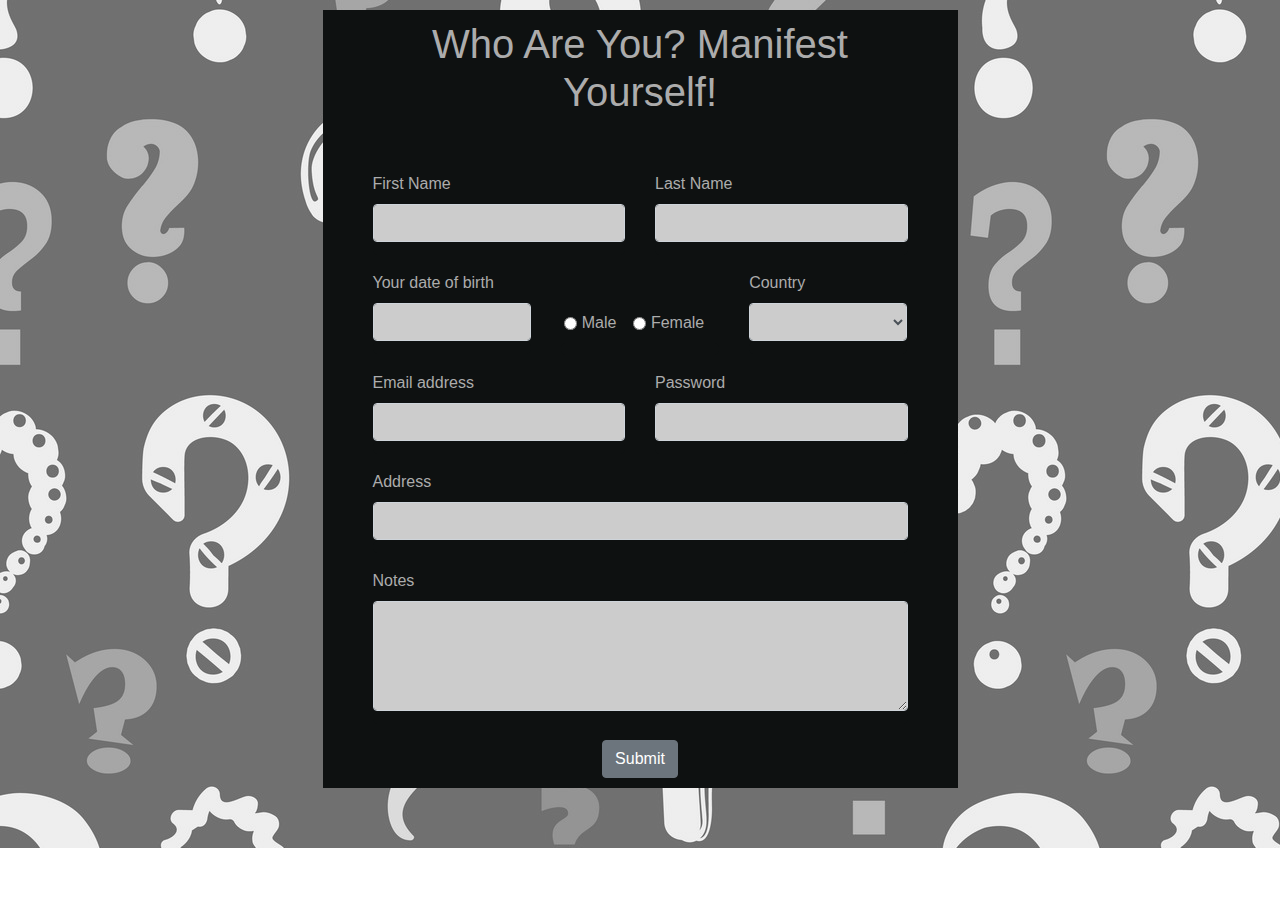
==== index.html @ 377a621a "init" ====
<!DOCTYPE html>
<html lang="en">
<head>
	<title>Manifest</title>
	<meta charset="utf-8">
	<meta name="viewport" content="width=device-width, initial-scale=1, shrink-to-fit=no">
	<link rel="stylesheet" href="css/bootstrap.css">
	<link href="css/jquery-ui.css" rel="stylesheet">
	<link rel="stylesheet" href="css/main.css">
	<script type="text/javascript" src="js/jquery-3.3.1.js"></script>
	<script type="text/javascript" src="js/jquery-ui.js"></script>
	<script type="text/javascript" src="js/countrypicker.js"></script>
	<script type="text/javascript" src="js/main.js"></script>
</head>

<body>
<div class="container-fluid black-container">
	<div class="row">
		<div class="col-md-6 offset-md-3 form-container">
			<h1 class="text-center">Who Are You? Manifest Yourself!</h1>
			<br>
			<br>
			<form>
				<div class="row">
					<div class="col-md-6">
						<div class="form-group">
							<label for="firstName">First Name</label>
							<input type="text" class="form-control" id="firstName" data-validation="firstName" placeholder="">
						</div>
						<div class="alert alert-danger" id="firstNameError" role="alert"></div>
					</div>
					<div class="col-md-6">
						<div class="form-group">
							<label for="lastName">Last Name</label>
							<input type="text" class="form-control" id="lastName" data-validation="lastName" placeholder="">
						</div>
						<div class="alert alert-danger" id="lastNameError" role="alert"></div>
					</div>
				</div>
				<div class="row">
					<div class="col-md-4">
						<div class="form-group">
							<label for="birthday">Your date of birth</label>
							<input type="text" class="form-control" id="birthday" data-validation="birthday" placeholder="">
						</div>
						<div class="alert alert-danger" id="birthdayError" role="alert"></div>
					</div>
					<div class="col-md-4 gender-down text-center">
						<div class="form-check form-check-inline">
							<input class="form-check-input" type="radio" name="radios" id="gender" data-validation="gender" value="">
							<label class="form-check-label" for="gender1">Male</label>
						</div>
						<div class="form-check form-check-inline">
							<input class="form-check-input" type="radio" name="radios" id="gender2" value="">
							<label class="form-check-label" for="gender2">Female</label>
						</div>
						<div class="alert alert-danger" id="genderError" role="alert"></div>
					</div>
					<div class="col-md-4">
						<div class="form-group">
							<label for="country">Country</label>
		<!-- 						  use jQuery plugin countrypicker by Saganic(https://github.com/Saganic/country-picker) -->
							<select class="form-control countrypicker" id="country" data-validation="country" data-default=""></select>
						</div>
						<div class="alert alert-danger" id="countryError" role="alert"></div>
					</div>
				</div>
				<div class="row">
					<div class="col-md-6">
						<div class="form-group">
							<label for="email">Email address</label>
							<input type="email" class="form-control" id="email" data-validation="email" placeholder="">
						</div>
						<div class="alert alert-danger" id="emailError" role="alert"></div>
					</div>
					<div class="col-md-6">
						<div class="form-group">
							<label for="password">Password</label>
							<input type="password" class="form-control" id="password" data-validation="password" placeholder="">
						</div>
						<div class="alert alert-danger" id="passwordError" role="alert"></div>
					</div>
				</div>
				<div class="form-group">
					<label for="address">Address</label>
					<input type="text" class="form-control" id="address" data-validation="address" placeholder="">
				</div>
				<div class="alert alert-danger" id="addressError" role="alert"></div>
				<div class="form-group">
					<label for="textarea">Notes</label>
					<textarea class="form-control" id="textarea" rows="4" data-validation="textarea" placeholder=""></textarea>
				</div>
				<div class="alert alert-danger" id="textareaError" role="alert"></div>
			</form>
			<div class="text-center">
				<button type="submit" class="btn btn-secondary" id="submit">Submit</button>
			</div>
		</div>
	</div>
</div>

</body>
</html>
---- css/main.css ----
.black-container {
  position: relative;
  background-color: transparent;
	padding: 10px 20px;
  /*background-image: url('images/img1.jpg');*/
  /*background-repeat: repeat;*/
  /*opacity: 0.;*/
  /*background-size: cover;*/
  /*background-size: contain;*/
/*  background-position: center;*/
}
.black-container::after {
  content: "";
  background-image: url('images/img1.jpg');
  background-repeat: repeat;
  opacity: 0.7;
  top: 0;
  left: 0;
  bottom: 0;
  right: 0;
  position: absolute;
  z-index: -1;   
  /*background-size: contain;*/
  /*background-position: center;*/
}

.form-container {
  background-color: #0e1111;
  /*background-color: rgba(14,17,17, 0.5);*/
	margin-bottom: 50px;
	color: #acacac;
  padding: 10px 50px;
}

.form-control{
	background-color: #CCC;
}

.alert-danger {
  padding: 5px;
  margin-top: -15px;
  background-color: #0e1111;
  border-color: #0e1111;
  color: #FF0B0B;
}

.gender-down {
  margin-top: 40px;
}

#genderError {
  margin-top: 6px;
}

.errors {
  border-color: #FF0B0B;
  box-shadow: 0 0 0 0.2rem rgba(255, 16, 16, 0.25);
}


/*/////////////////////////////*/
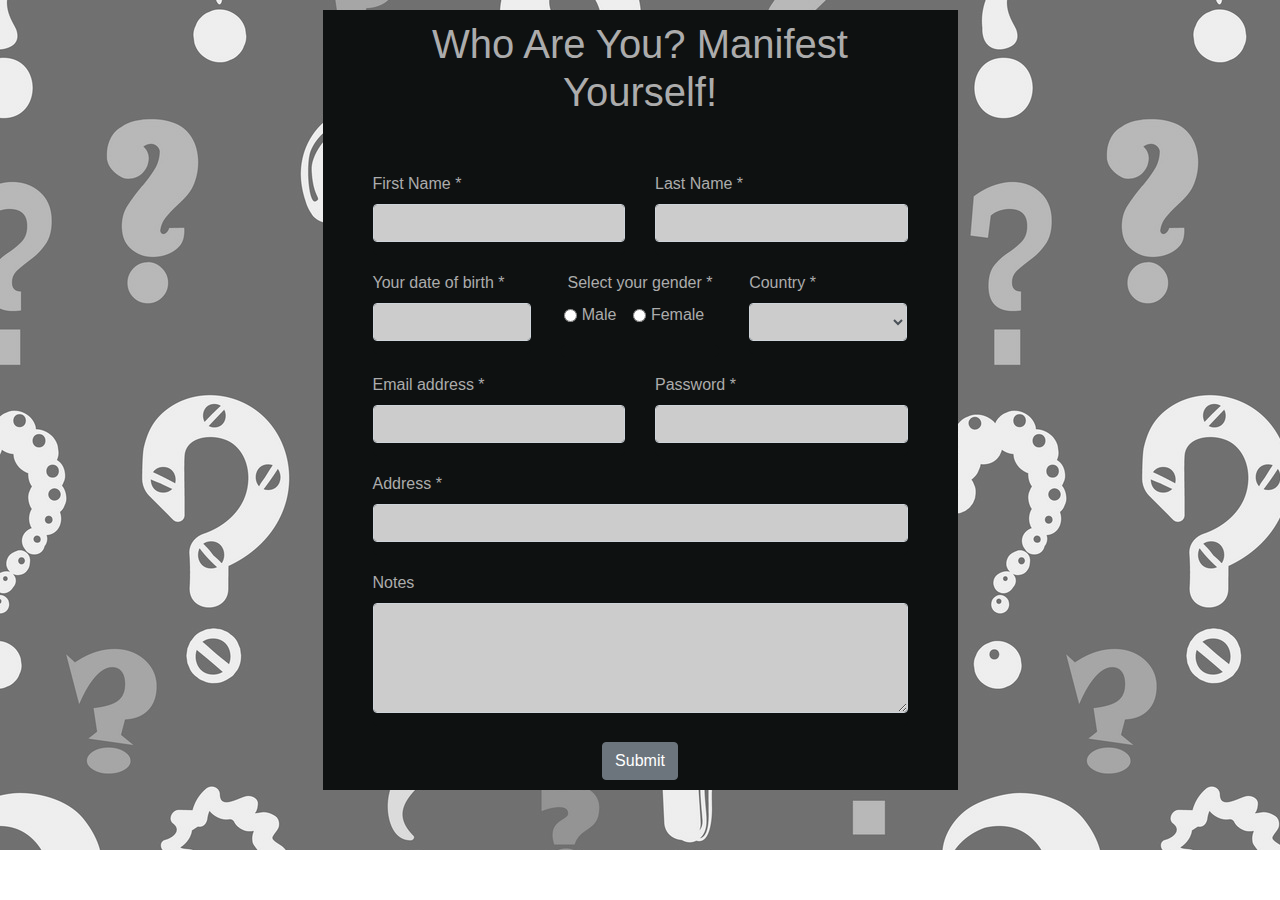
==== commit 98c00036: "update v1" ====
--- a/index.html
+++ b/index.html
@@ -10,7 +10,7 @@
 	<script type="text/javascript" src="js/jquery-3.3.1.js"></script>
 	<script type="text/javascript" src="js/jquery-ui.js"></script>
 	<script type="text/javascript" src="js/countrypicker.js"></script>
-	<script type="text/javascript" src="js/main.js"></script>
+	<script type="text/javascript" src="js/mama.js"></script>
 </head>
 
 <body>
@@ -24,14 +24,14 @@
 				<div class="row">
 					<div class="col-md-6">
 						<div class="form-group">
-							<label for="firstName">First Name</label>
+							<label for="firstName">First Name *</label>
 							<input type="text" class="form-control" id="firstName" data-validation="firstName" placeholder="">
 						</div>
 						<div class="alert alert-danger" id="firstNameError" role="alert"></div>
 					</div>
 					<div class="col-md-6">
 						<div class="form-group">
-							<label for="lastName">Last Name</label>
+							<label for="lastName">Last Name *</label>
 							<input type="text" class="form-control" id="lastName" data-validation="lastName" placeholder="">
 						</div>
 						<div class="alert alert-danger" id="lastNameError" role="alert"></div>
@@ -40,25 +40,28 @@
 				<div class="row">
 					<div class="col-md-4">
 						<div class="form-group">
-							<label for="birthday">Your date of birth</label>
+							<label for="birthday">Your date of birth *</label>
 							<input type="text" class="form-control" id="birthday" data-validation="birthday" placeholder="">
 						</div>
 						<div class="alert alert-danger" id="birthdayError" role="alert"></div>
 					</div>
 					<div class="col-md-4 gender-down text-center">
-						<div class="form-check form-check-inline">
-							<input class="form-check-input" type="radio" name="radios" id="gender" data-validation="gender" value="">
-							<label class="form-check-label" for="gender1">Male</label>
-						</div>
-						<div class="form-check form-check-inline">
-							<input class="form-check-input" type="radio" name="radios" id="gender2" value="">
-							<label class="form-check-label" for="gender2">Female</label>
+						<div class="form-group">
+							<label>Select your gender *</label>
+							<div class="form-check form-check-inline">
+								<input class="form-check-input" type="radio" name="radios" id="gender" data-validation="gender" value="">
+								<label class="form-check-label" for="gender1">Male</label>
+							</div>
+							<div class="form-check form-check-inline">
+								<input class="form-check-input" type="radio" name="radios" id="gender2" value="">
+								<label class="form-check-label" for="gender2">Female</label>
+							</div>
 						</div>
 						<div class="alert alert-danger" id="genderError" role="alert"></div>
 					</div>
 					<div class="col-md-4">
 						<div class="form-group">
-							<label for="country">Country</label>
+							<label for="country">Country *</label>
 		<!-- 						  use jQuery plugin countrypicker by Saganic(https://github.com/Saganic/country-picker) -->
 							<select class="form-control countrypicker" id="country" data-validation="country" data-default=""></select>
 						</div>
@@ -68,21 +71,21 @@
 				<div class="row">
 					<div class="col-md-6">
 						<div class="form-group">
-							<label for="email">Email address</label>
+							<label for="email">Email address *</label>
 							<input type="email" class="form-control" id="email" data-validation="email" placeholder="">
 						</div>
 						<div class="alert alert-danger" id="emailError" role="alert"></div>
 					</div>
 					<div class="col-md-6">
 						<div class="form-group">
-							<label for="password">Password</label>
+							<label for="password">Password *</label>
 							<input type="password" class="form-control" id="password" data-validation="password" placeholder="">
 						</div>
 						<div class="alert alert-danger" id="passwordError" role="alert"></div>
 					</div>
 				</div>
 				<div class="form-group">
-					<label for="address">Address</label>
+					<label for="address">Address *</label>
 					<input type="text" class="form-control" id="address" data-validation="address" placeholder="">
 				</div>
 				<div class="alert alert-danger" id="addressError" role="alert"></div>
--- a/css/main.css
+++ b/css/main.css
@@ -1,35 +1,29 @@
+/*nothing interesting here*/
+
 .black-container {
-  position: relative;
-  background-color: transparent;
+	position: relative;
+	background-color: transparent;
 	padding: 10px 20px;
-  /*background-image: url('images/img1.jpg');*/
-  /*background-repeat: repeat;*/
-  /*opacity: 0.;*/
-  /*background-size: cover;*/
-  /*background-size: contain;*/
-/*  background-position: center;*/
 }
+
 .black-container::after {
-  content: "";
-  background-image: url('images/img1.jpg');
-  background-repeat: repeat;
-  opacity: 0.7;
-  top: 0;
-  left: 0;
-  bottom: 0;
-  right: 0;
-  position: absolute;
-  z-index: -1;   
-  /*background-size: contain;*/
-  /*background-position: center;*/
+	content: "";
+	background-image: url('images/img1.jpg');
+	background-repeat: repeat;
+	opacity: 0.7;
+	top: 0;
+	left: 0;
+	bottom: 0;
+	right: 0;
+	position: absolute;
+	z-index: -1;   
 }
 
 .form-container {
-  background-color: #0e1111;
-  /*background-color: rgba(14,17,17, 0.5);*/
+	background-color: #0E1111;
 	margin-bottom: 50px;
 	color: #acacac;
-  padding: 10px 50px;
+	padding: 10px 50px;
 }
 
 .form-control{
@@ -37,25 +31,20 @@
 }
 
 .alert-danger {
-  padding: 5px;
-  margin-top: -15px;
-  background-color: #0e1111;
-  border-color: #0e1111;
-  color: #FF0B0B;
-}
-
-.gender-down {
-  margin-top: 40px;
+	padding: 5px;
+	margin-top: -15px;
+	background-color: #0E1111;
+	border-color: #0E1111;
+	color: #FF0B0B;
 }
 
 #genderError {
-  margin-top: 6px;
+	margin-top: 6px;
 }
 
 .errors {
-  border-color: #FF0B0B;
-  box-shadow: 0 0 0 0.2rem rgba(255, 16, 16, 0.25);
+	border-color: #FF0B0B;
+	box-shadow: 0 0 0 0.2rem rgba(255, 16, 16, 0.25);
 }
 
-
-/*/////////////////////////////*/
+/*end of boring stuff*/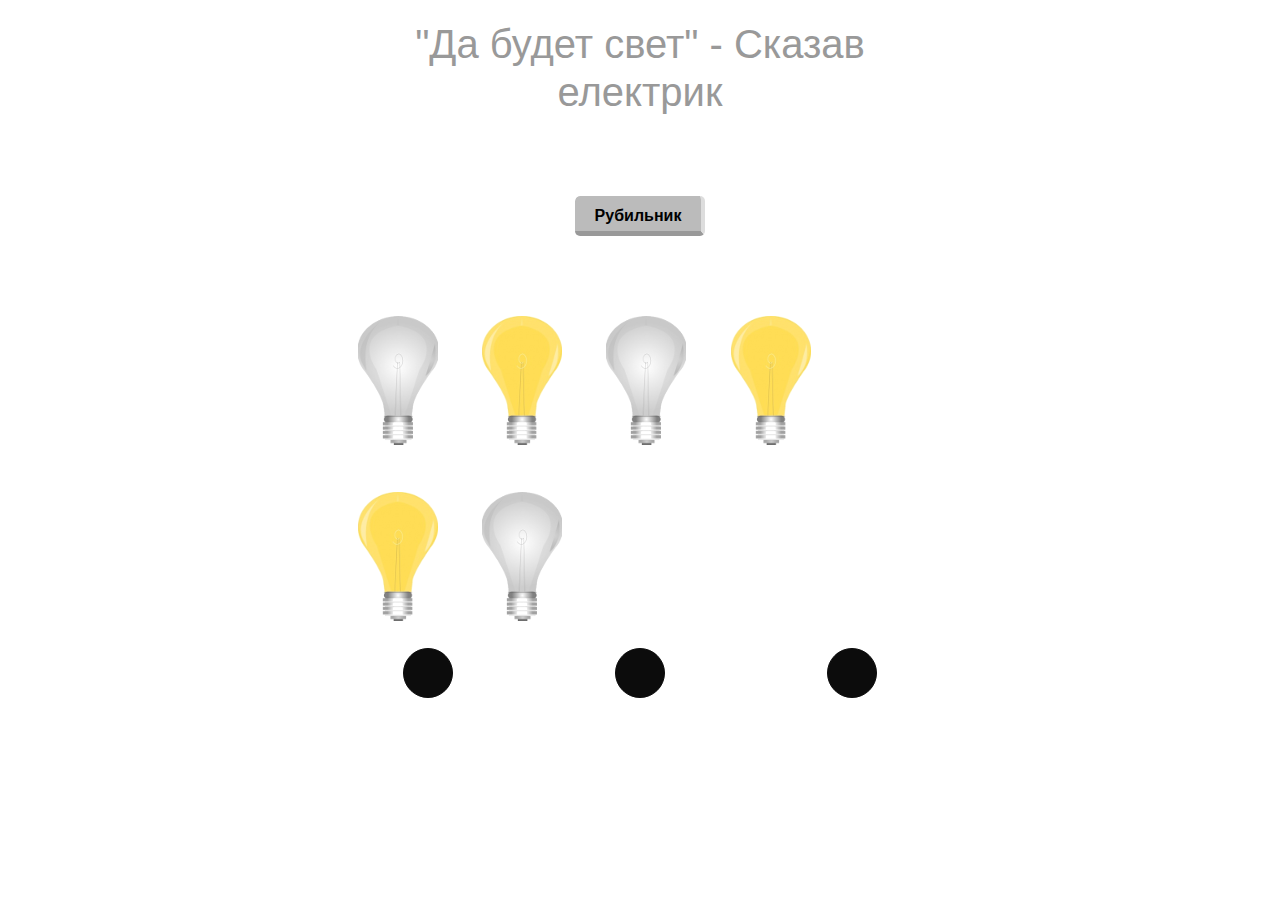
==== commit 53b091c5: "redesign" ====
--- a/index.html
+++ b/index.html
@@ -1,7 +1,7 @@
 <!DOCTYPE html>
 <html lang="en">
 <head>
-	<title>Manifest</title>
+	<title>Quest</title>
 	<meta charset="utf-8">
 	<meta name="viewport" content="width=device-width, initial-scale=1, shrink-to-fit=no">
 	<link rel="stylesheet" href="css/bootstrap.css">
@@ -10,94 +10,42 @@
 	<script type="text/javascript" src="js/jquery-3.3.1.js"></script>
 	<script type="text/javascript" src="js/jquery-ui.js"></script>
 	<script type="text/javascript" src="js/countrypicker.js"></script>
-	<script type="text/javascript" src="js/mama.js"></script>
+	<script type="text/javascript" src="js/main.js"></script>
 </head>
 
 <body>
-<div class="container-fluid black-container">
+<div class="container-fluid white-container" id="main-cont">
 	<div class="row">
-		<div class="col-md-6 offset-md-3 form-container">
-			<h1 class="text-center">Who Are You? Manifest Yourself!</h1>
+		<div class="col-md-6 offset-md-3 bulbs-container1 text-center">
+			<h1 class="text-center">"Да будет свет" - Сказав електрик</h1>
 			<br>
 			<br>
-			<form>
-				<div class="row">
-					<div class="col-md-6">
-						<div class="form-group">
-							<label for="firstName">First Name *</label>
-							<input type="text" class="form-control" id="firstName" data-validation="firstName" placeholder="">
-						</div>
-						<div class="alert alert-danger" id="firstNameError" role="alert"></div>
-					</div>
-					<div class="col-md-6">
-						<div class="form-group">
-							<label for="lastName">Last Name *</label>
-							<input type="text" class="form-control" id="lastName" data-validation="lastName" placeholder="">
-						</div>
-						<div class="alert alert-danger" id="lastNameError" role="alert"></div>
-					</div>
-				</div>
-				<div class="row">
-					<div class="col-md-4">
-						<div class="form-group">
-							<label for="birthday">Your date of birth *</label>
-							<input type="text" class="form-control" id="birthday" data-validation="birthday" placeholder="">
-						</div>
-						<div class="alert alert-danger" id="birthdayError" role="alert"></div>
-					</div>
-					<div class="col-md-4 gender-down text-center">
-						<div class="form-group">
-							<label>Select your gender *</label>
-							<div class="form-check form-check-inline">
-								<input class="form-check-input" type="radio" name="radios" id="gender" data-validation="gender" value="">
-								<label class="form-check-label" for="gender1">Male</label>
-							</div>
-							<div class="form-check form-check-inline">
-								<input class="form-check-input" type="radio" name="radios" id="gender2" value="">
-								<label class="form-check-label" for="gender2">Female</label>
-							</div>
-						</div>
-						<div class="alert alert-danger" id="genderError" role="alert"></div>
-					</div>
-					<div class="col-md-4">
-						<div class="form-group">
-							<label for="country">Country *</label>
-		<!-- 						  use jQuery plugin countrypicker by Saganic(https://github.com/Saganic/country-picker) -->
-							<select class="form-control countrypicker" id="country" data-validation="country" data-default=""></select>
-						</div>
-						<div class="alert alert-danger" id="countryError" role="alert"></div>
-					</div>
-				</div>
-				<div class="row">
-					<div class="col-md-6">
-						<div class="form-group">
-							<label for="email">Email address *</label>
-							<input type="email" class="form-control" id="email" data-validation="email" placeholder="">
-						</div>
-						<div class="alert alert-danger" id="emailError" role="alert"></div>
-					</div>
-					<div class="col-md-6">
-						<div class="form-group">
-							<label for="password">Password *</label>
-							<input type="password" class="form-control" id="password" data-validation="password" placeholder="">
-						</div>
-						<div class="alert alert-danger" id="passwordError" role="alert"></div>
-					</div>
-				</div>
-				<div class="form-group">
-					<label for="address">Address *</label>
-					<input type="text" class="form-control" id="address" data-validation="address" placeholder="">
-				</div>
-				<div class="alert alert-danger" id="addressError" role="alert"></div>
-				<div class="form-group">
-					<label for="textarea">Notes</label>
-					<textarea class="form-control" id="textarea" rows="4" data-validation="textarea" placeholder=""></textarea>
-				</div>
-				<div class="alert alert-danger" id="textareaError" role="alert"></div>
-			</form>
-			<div class="text-center">
-				<button type="submit" class="btn btn-secondary" id="submit">Submit</button>
-			</div>
+			<br>
+
+			<button type="submit" class="rub" id="rub">Рубильник</a>
+		</div>
+	</div>
+	<div class="row">
+		<div class="col-md-6 offset-md-3 bulbs-container">
+			<div id="b1" class="b1-off"></div>
+			<div id="b2" class="b2-on"></div>
+			<div id="b3" class="b3-off"></div>
+			<div id="b4" class="b4-on"></div>
+			<div id="b5" class="b5-on"></div>
+			<div id="b0" class="b0-off"></div>
+		</div>
+	</div>
+	<div class="row justify-content-center">
+		<div class="col-2 text-center">
+				<button type="submit" class="btn btn-secondary" id="submit"></button>
+		</div>
+		<div class="col-2 text-center">
+				<button type="submit" class="btn btn-secondary" id="submit1"></button>
+		</div>
+		<div class="col-2 text-center">
+				<button type="submit" class="btn btn-secondary" id="submit2"></button>
+		</div>
+
 		</div>
 	</div>
 </div>
--- a/css/main.css
+++ b/css/main.css
@@ -1,29 +1,97 @@
 /*nothing interesting here*/
+.container-fluid {
+	height: 900px;
+}
+
 
 .black-container {
 	position: relative;
-	background-color: transparent;
+	background-color: #0c0c0c;
 	padding: 10px 20px;
 }
 
-.black-container::after {
-	content: "";
-	background-image: url('images/img1.jpg');
-	background-repeat: repeat;
-	opacity: 0.7;
-	top: 0;
-	left: 0;
-	bottom: 0;
-	right: 0;
-	position: absolute;
-	z-index: -1;   
+.white-container {
+	position: relative;
+	background-color: #fff;
+	padding: 10px 20px;
+}
+.bulbs-container1 {
+	margin-bottom: 50px;
+	color: #999;
+	padding: 10px 50px;
 }
 
-.form-container {
-	background-color: #0E1111;
-	margin-bottom: 50px;
-	color: #acacac;
-	padding: 10px 50px;
+.bulbs-container div {
+	height: 129px;
+	width: 80px;
+	display: inline-block;
+	margin: 20px;
+}
+.b1-on {
+	background-image: url(images/bulb2.png);
+}
+.b2-on {
+	background-image: url(images/bulb2.png);
+}
+.b3-on {
+	background-image: url(images/bulb2.png);
+}
+.b4-on {
+	background-image: url(images/bulb2.png);
+}
+.b5-on {
+	background-image: url(images/bulb2.png);
+}
+.b0-on {
+	background-image: url(images/bulb2.png);
+}
+.b1-off {
+	background-image: url(images/bulb1.png);
+}
+.b2-off {
+	background-image: url(images/bulb1.png);
+}
+.b3-off {
+	background-image: url(images/bulb1.png);
+}
+.b4-off {
+	background-image: url(images/bulb1.png);
+}
+.b5-off {
+	background-image: url(images/bulb1.png);
+}
+.b0-off {
+	background-image: url(images/bulb1.png);
+}
+
+.btn-secondary {
+	height: 50px;
+	width: 50px;
+	border-radius: 50%;
+	background-color: #0c0c0c;
+}
+.btn-secondary {
+	height: 50px;
+	width: 50px;
+	border-radius: 50%;
+	background-color: #0c0c0c;
+	border-color: #0c0c0c;
+}
+.btn-secondary:focus, .btn-secondary:active:focus {
+	box-shadow: none;
+}
+
+.rub {
+  background-color: #bbb;
+  height: 40px;
+  line-height: 40px;
+  padding: 0 20px;
+  font-weight: bold;  
+  border: solid 5px #000;
+  border-width: 0 4px 5px 0;
+  border-radius: 5px;
+  border-color: transparent #ddd #999 transparent;
+  background-clip: padding-box; 
 }
 
 .form-control{
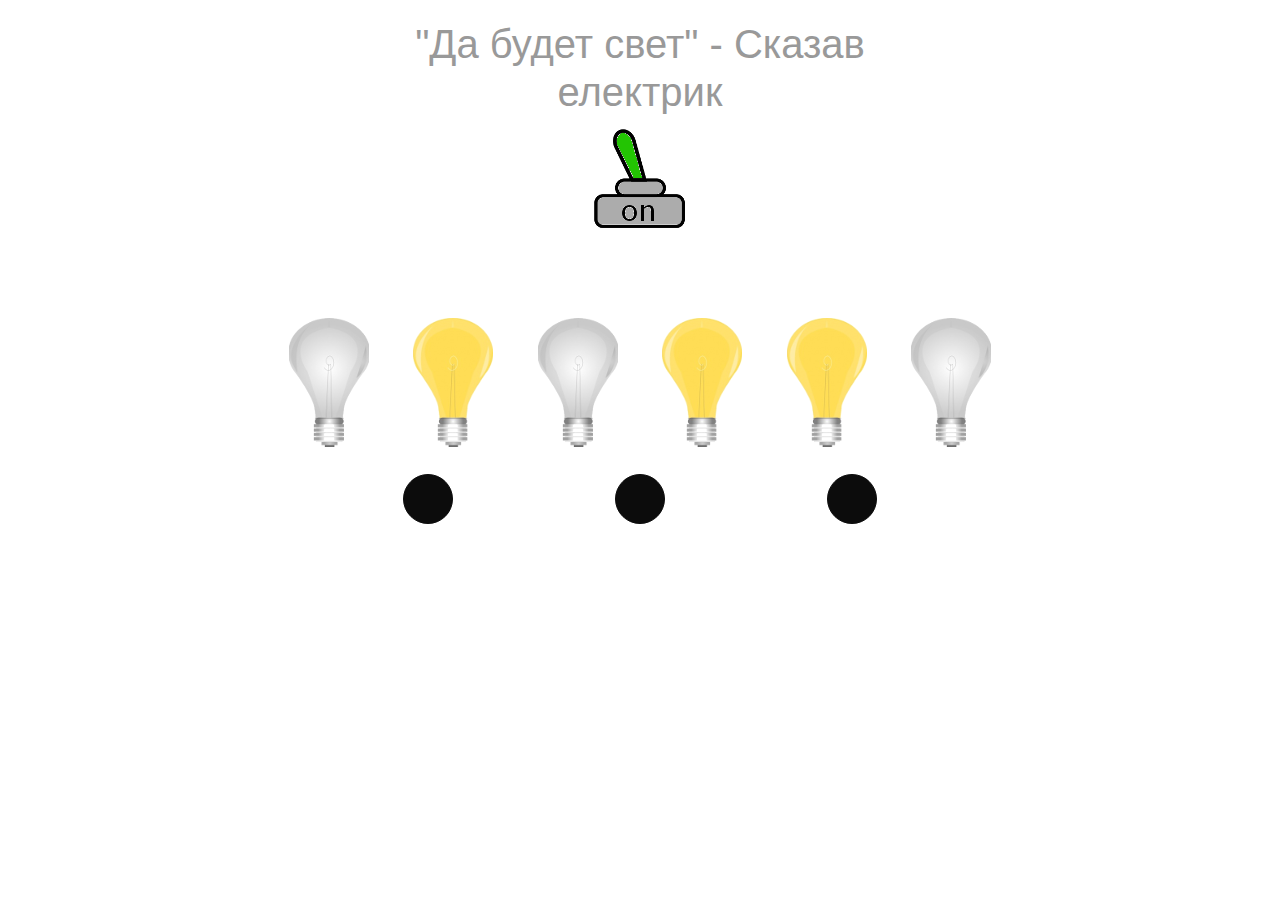
==== commit 65e3ff5b: "complete v1" ====
--- a/index.html
+++ b/index.html
@@ -18,36 +18,54 @@
 	<div class="row">
 		<div class="col-md-6 offset-md-3 bulbs-container1 text-center">
 			<h1 class="text-center">"Да будет свет" - Сказав електрик</h1>
-			<br>
-			<br>
-			<br>
-
-			<button type="submit" class="rub" id="rub">Рубильник</a>
-		</div>
-	</div>
-	<div class="row">
-		<div class="col-md-6 offset-md-3 bulbs-container">
-			<div id="b1" class="b1-off"></div>
-			<div id="b2" class="b2-on"></div>
-			<div id="b3" class="b3-off"></div>
-			<div id="b4" class="b4-on"></div>
-			<div id="b5" class="b5-on"></div>
-			<div id="b0" class="b0-off"></div>
+			<button type="submit" class="rub-on" id="rub">
 		</div>
 	</div>
 	<div class="row justify-content-center">
-		<div class="col-2 text-center">
+		<div class="col-12 bulbs-container text-center">
+			<div id="b1" class="b-off" data-foo="1"></div>
+			<div id="b2" class="b-on" data-foo="1"></div>
+			<div id="b3" class="b-off" data-foo="1"></div>
+			<div id="b4" class="b-on" data-foo="1"></div>
+			<div id="b5" class="b-on" data-foo="1"></div>
+			<div id="b0" class="b-off" data-foo="1"></div>
+		</div>
+	</div>
+	<div class="row justify-content-center">
+		<div class="col col-md-2 text-center">
+			<button type="submit" class="btn btn-secondary" id="submit"></button>
+		</div>
+		<div class="col col-md-2 text-center">
+			<button type="submit" class="btn btn-secondary" id="submit1"></button>
+		</div>
+		<div class="col col-md-2 text-center">
+			<button type="submit" class="btn btn-secondary" id="submit2"></button>
+		</div>
+	</div>
+
+
+<!-- 	<div class="row justify-content-center">
+		<div class="col-2 text-center button-cont">
 				<button type="submit" class="btn btn-secondary" id="submit"></button>
 		</div>
-		<div class="col-2 text-center">
+		<div class="col-2 text-center button-cont">
 				<button type="submit" class="btn btn-secondary" id="submit1"></button>
 		</div>
-		<div class="col-2 text-center">
+		<div class="col-2 text-center button-cont">
 				<button type="submit" class="btn btn-secondary" id="submit2"></button>
 		</div>
 
-		</div>
-	</div>
+		</div> -->
+
+	<h2 class="text-center">
+		<a href="final.html"><button class="btn btn-success" id="final">Наступна сторінка </button></a></h2>
+	<br>
+	<br>
+	<br>
+	<br>
+	<br>
+	<br>
+
 </div>
 
 </body>
--- a/css/main.css
+++ b/css/main.css
@@ -1,6 +1,6 @@
 /*nothing interesting here*/
 .container-fluid {
-	height: 900px;
+	min-height: 900px;
 }
 
 
@@ -27,7 +27,7 @@
 	display: inline-block;
 	margin: 20px;
 }
-.b1-on {
+.b-on {
 	background-image: url(images/bulb2.png);
 }
 .b2-on {
@@ -45,7 +45,7 @@
 .b0-on {
 	background-image: url(images/bulb2.png);
 }
-.b1-off {
+.b-off {
 	background-image: url(images/bulb1.png);
 }
 .b2-off {
@@ -64,34 +64,59 @@
 	background-image: url(images/bulb1.png);
 }
 
-.btn-secondary {
-	height: 50px;
-	width: 50px;
-	border-radius: 50%;
-	background-color: #0c0c0c;
+.button-cont {
+	width: 100%;
+	margin: 0px;
+	height: auto;
+	display: block;
 }
 .btn-secondary {
+	position: relative;
+	display: inline-block;
 	height: 50px;
 	width: 50px;
 	border-radius: 50%;
 	background-color: #0c0c0c;
 	border-color: #0c0c0c;
+
 }
 .btn-secondary:focus, .btn-secondary:active:focus {
 	box-shadow: none;
 }
 
-.rub {
-  background-color: #bbb;
-  height: 40px;
-  line-height: 40px;
-  padding: 0 20px;
-  font-weight: bold;  
-  border: solid 5px #000;
-  border-width: 0 4px 5px 0;
-  border-radius: 5px;
-  border-color: transparent #ddd #999 transparent;
-  background-clip: padding-box; 
+.rub-on {
+	background-color: transparent;
+	border-color: #fff;
+	border: none;
+	box-shadow: none;
+	width: 100px;
+	height: 108px;
+	background-image: url(images/son.png);
+}
+
+.rub-off {
+	background-color: transparent;
+	border-color: #fff;
+	border: none;
+	box-shadow: none;
+	width: 100px;
+	height: 108px;
+	background-image: url(images/soff.png);
+}
+
+.btn-success {
+	margin-top: 25px;
+	display: none;
+}
+
+.show {
+	display: inline-block;
+}
+
+.surprise {
+	margin: 30px 0px 50px 0px;
+	color: #19D819;
+	font-weight: bold;
 }
 
 .form-control{
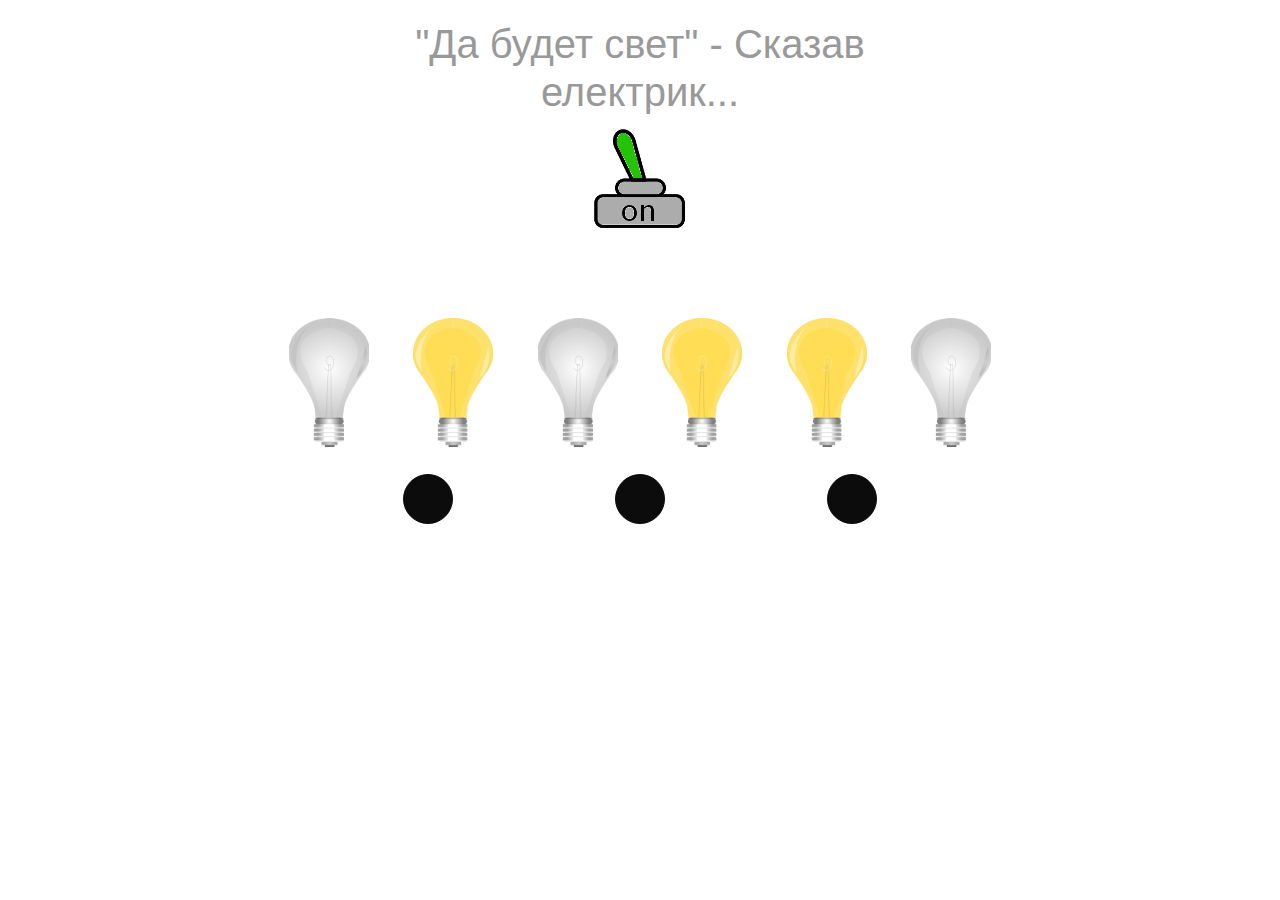
==== commit 7db468c3: "complete v2" ====
--- a/index.html
+++ b/index.html
@@ -17,7 +17,7 @@
 <div class="container-fluid white-container" id="main-cont">
 	<div class="row">
 		<div class="col-md-6 offset-md-3 bulbs-container1 text-center">
-			<h1 class="text-center">"Да будет свет" - Сказав електрик</h1>
+			<h1 class="text-center">"Да будет свет" - Сказав електрик...</h1>
 			<button type="submit" class="rub-on" id="rub">
 		</div>
 	</div>
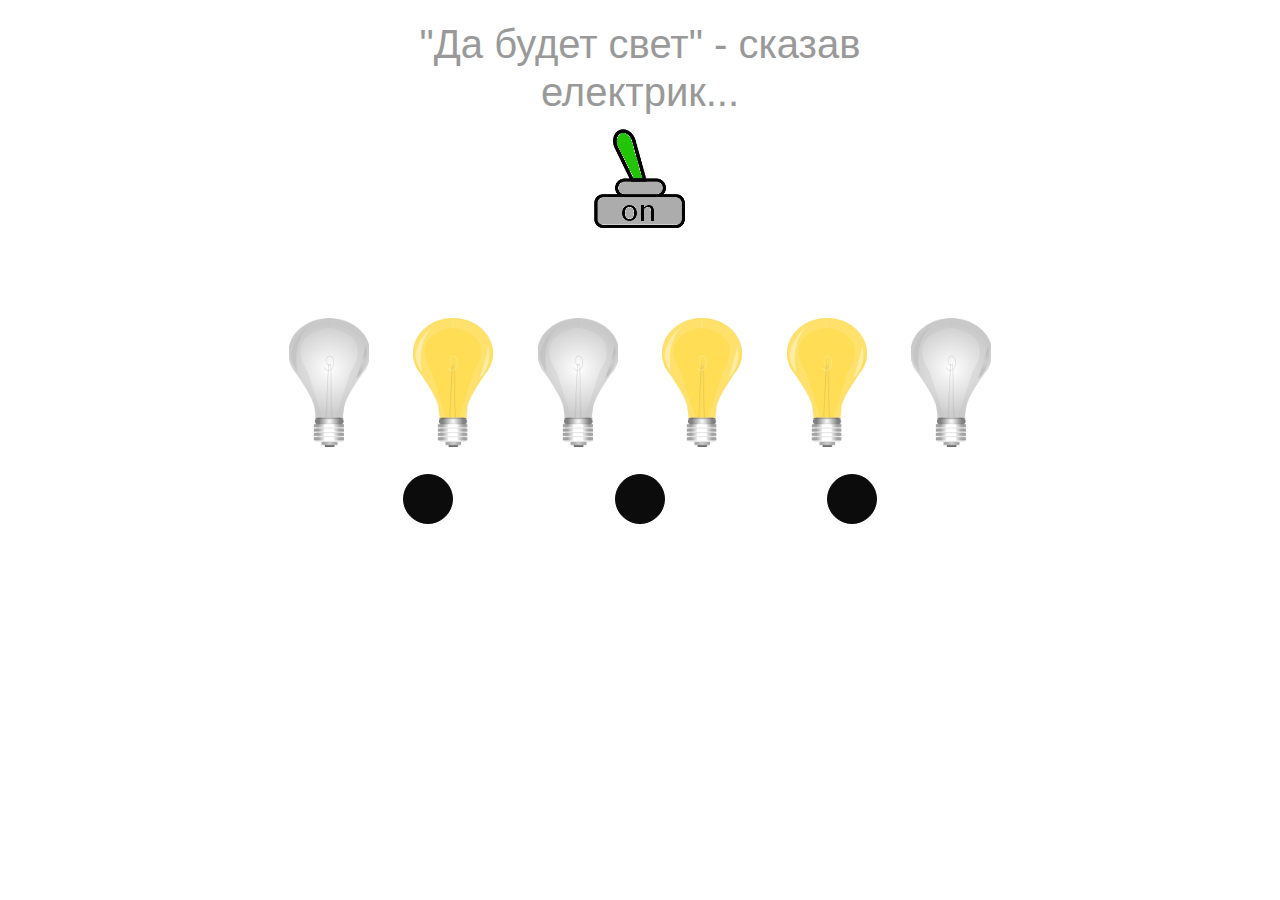
==== commit 49b92911: "add chance" ====
--- a/index.html
+++ b/index.html
@@ -17,7 +17,7 @@
 <div class="container-fluid white-container" id="main-cont">
 	<div class="row">
 		<div class="col-md-6 offset-md-3 bulbs-container1 text-center">
-			<h1 class="text-center">"Да будет свет" - Сказав електрик...</h1>
+			<h1 class="text-center">"Да будет свет" - cказав електрик...</h1>
 			<button type="submit" class="rub-on" id="rub">
 		</div>
 	</div>
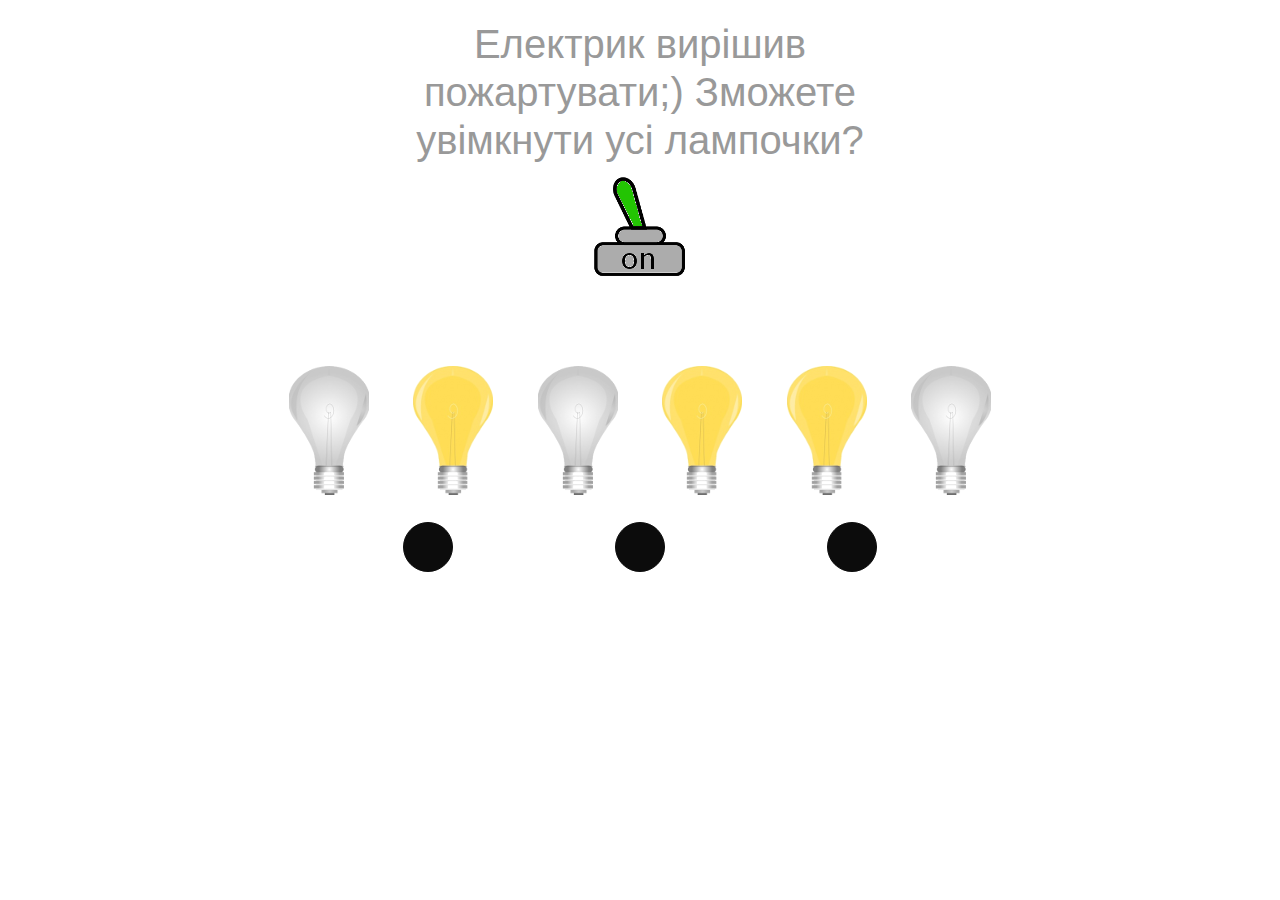
==== commit f6f3309f: "title update" ====
--- a/index.html
+++ b/index.html
@@ -17,7 +17,7 @@
 <div class="container-fluid white-container" id="main-cont">
 	<div class="row">
 		<div class="col-md-6 offset-md-3 bulbs-container1 text-center">
-			<h1 class="text-center">"Да будет свет" - cказав електрик...</h1>
+			<h1 class="text-center">Електрик вирішив пожартувати;) Зможете увімкнути усі лампочки?</h1>
 			<button type="submit" class="rub-on" id="rub">
 		</div>
 	</div>
--- a/css/main.css
+++ b/css/main.css
@@ -30,39 +30,11 @@
 .b-on {
 	background-image: url(images/bulb2.png);
 }
-.b2-on {
-	background-image: url(images/bulb2.png);
-}
-.b3-on {
-	background-image: url(images/bulb2.png);
-}
-.b4-on {
-	background-image: url(images/bulb2.png);
-}
-.b5-on {
-	background-image: url(images/bulb2.png);
-}
-.b0-on {
-	background-image: url(images/bulb2.png);
-}
+
 .b-off {
 	background-image: url(images/bulb1.png);
 }
-.b2-off {
-	background-image: url(images/bulb1.png);
-}
-.b3-off {
-	background-image: url(images/bulb1.png);
-}
-.b4-off {
-	background-image: url(images/bulb1.png);
-}
-.b5-off {
-	background-image: url(images/bulb1.png);
-}
-.b0-off {
-	background-image: url(images/bulb1.png);
-}
+
 
 .button-cont {
 	width: 100%;
